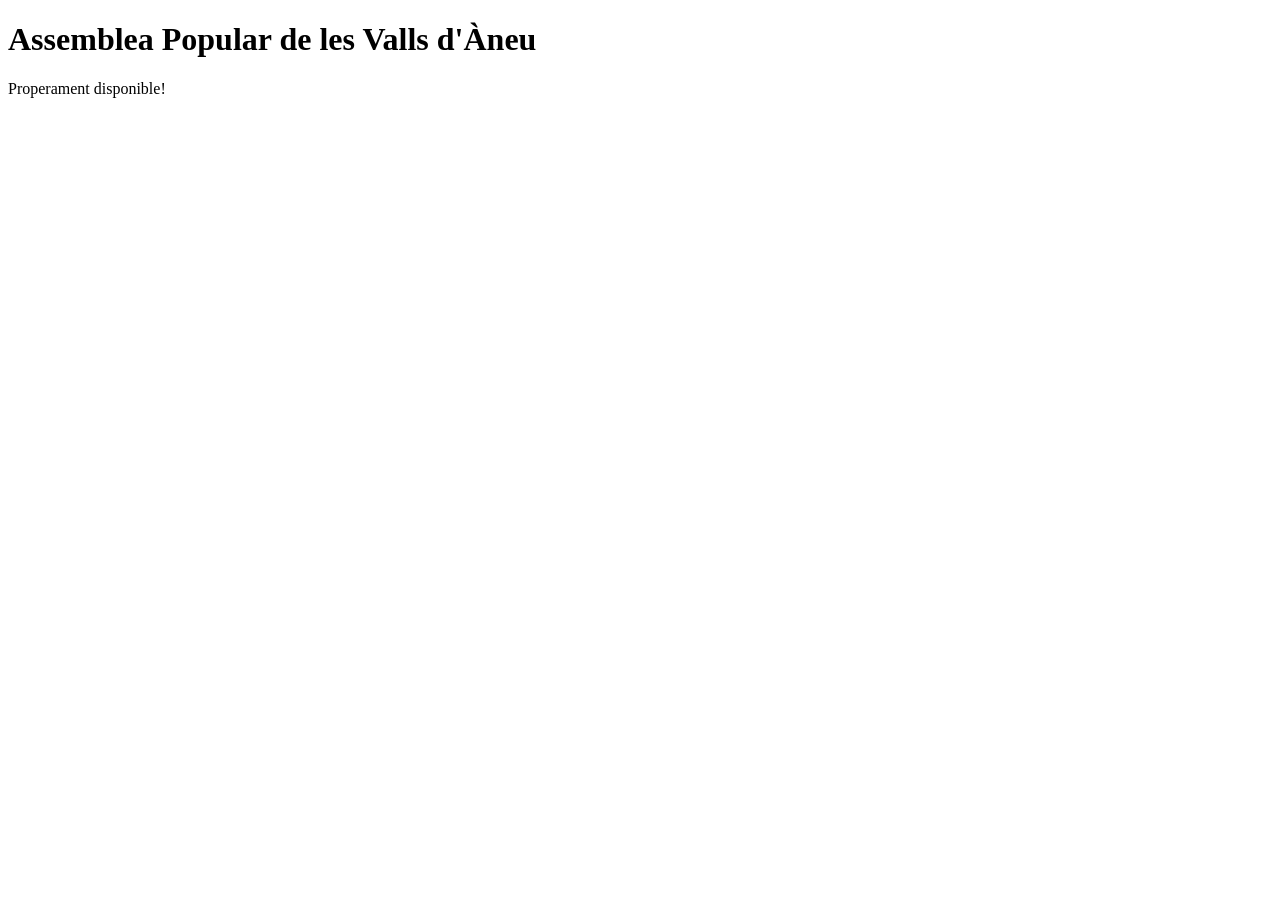
==== index.html @ 71f55cb8 "inicial" ====
<!DOCTYPE html>
<html lang="ca">
<head>
    <meta charset="UTF-8">
    <meta name="viewport" content="width=device-width, initial-scale=1.0">
    <link rel="stylesheet" href="styles.css">
    <title>Assemblea Popular de les Valls d'Àneu - En construcció</title>
</head>
<body>
    <div class="overlay">
        <div class="content">
            <h1>Assemblea Popular de les Valls d'Àneu</h1>
            <p>Properament disponible!</p>
        </div>
    </div>
</body>
</html>
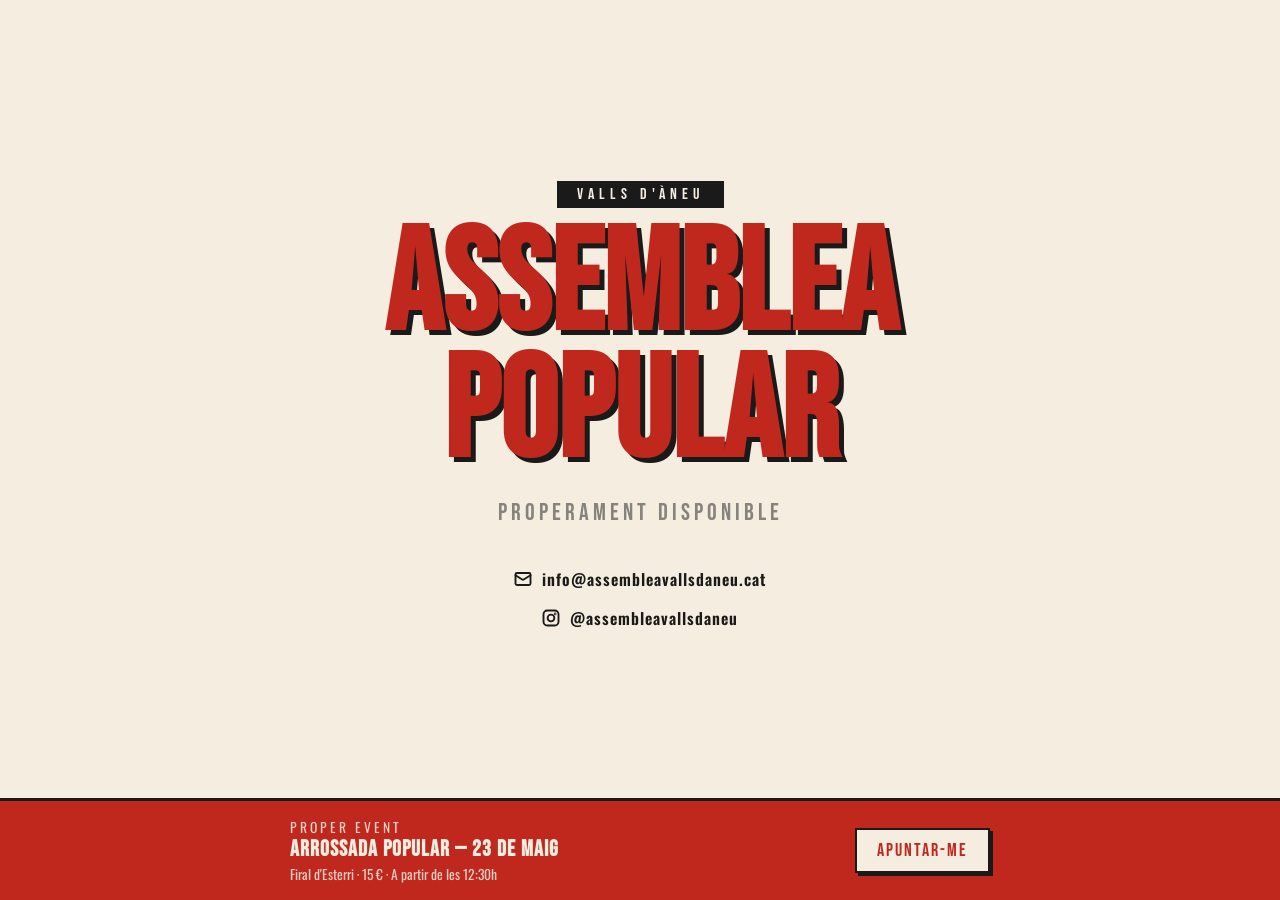
==== commit e94b958a: "Redesign landing page with contact info and event banner Bold poster-style layout with email and Ins" ====
--- a/index.html
+++ b/index.html
@@ -3,15 +3,43 @@
 <head>
     <meta charset="UTF-8">
     <meta name="viewport" content="width=device-width, initial-scale=1.0">
+    <title>Assemblea Popular de les Valls d'Àneu</title>
+    <link rel="preconnect" href="https://fonts.googleapis.com">
+    <link rel="preconnect" href="https://fonts.gstatic.com" crossorigin>
+    <link href="https://fonts.googleapis.com/css2?family=Bebas+Neue&family=Oswald:wght@400;600;700&display=swap" rel="stylesheet">
     <link rel="stylesheet" href="styles.css">
-    <title>Assemblea Popular de les Valls d'Àneu - En construcció</title>
 </head>
 <body>
-    <div class="overlay">
-        <div class="content">
-            <h1>Assemblea Popular de les Valls d'Àneu</h1>
-            <p>Properament disponible!</p>
+    <div class="page">
+
+        <main class="hero">
+            <div class="label-top">Valls d'Àneu</div>
+            <h1>Assemblea<br>Popular</h1>
+            <p class="tagline">Properament disponible</p>
+
+            <div class="contact">
+                <a href="mailto:info@assembleavallsdaneu.cat" class="contact-link">
+                    <svg xmlns="http://www.w3.org/2000/svg" viewBox="0 0 24 24" fill="none" stroke="currentColor" stroke-width="2.5" stroke-linecap="round" stroke-linejoin="round"><rect x="2" y="4" width="20" height="16" rx="2"/><path d="m22 7-8.97 5.7a1.94 1.94 0 0 1-2.06 0L2 7"/></svg>
+                    info@assembleavallsdaneu.cat
+                </a>
+                <a href="https://instagram.com/assembleavallsdaneu" target="_blank" rel="noopener" class="contact-link">
+                    <svg xmlns="http://www.w3.org/2000/svg" viewBox="0 0 24 24" fill="none" stroke="currentColor" stroke-width="2.5" stroke-linecap="round" stroke-linejoin="round"><rect x="2" y="2" width="20" height="20" rx="5"/><circle cx="12" cy="12" r="4.5"/><circle cx="17.5" cy="6.5" r="0.5" fill="currentColor"/></svg>
+                    @assembleavallsdaneu
+                </a>
+            </div>
+        </main>
+
+        <div class="event-banner">
+            <div class="event-banner-inner">
+                <div class="event-text">
+                    <span class="event-label">Proper event</span>
+                    <strong>Arrossada Popular &mdash; 23 de Maig</strong>
+                    <span>Firal d'Esterri · 15 € · A partir de les 12:30h</span>
+                </div>
+                <a href="/arrossada.html" class="event-cta">Apuntar-me</a>
+            </div>
         </div>
+
     </div>
 </body>
 </html>
--- a/styles.css
+++ b/styles.css
@@ -0,0 +1,152 @@
+*, *::before, *::after { box-sizing: border-box; margin: 0; padding: 0; }
+
+body {
+    background-color: #f5ede0;
+    color: #1a1a1a;
+    font-family: 'Oswald', sans-serif;
+    min-height: 100vh;
+}
+
+.page {
+    min-height: 100vh;
+    display: flex;
+    flex-direction: column;
+}
+
+/* ── Hero ── */
+.hero {
+    flex: 1;
+    display: flex;
+    flex-direction: column;
+    align-items: center;
+    justify-content: center;
+    text-align: center;
+    padding: 3rem 1.5rem 2rem;
+}
+
+.label-top {
+    display: inline-block;
+    font-family: 'Bebas Neue', sans-serif;
+    font-size: 1rem;
+    letter-spacing: 5px;
+    background: #1a1a1a;
+    color: #f5ede0;
+    padding: 4px 20px;
+    margin-bottom: 1rem;
+}
+
+h1 {
+    font-family: 'Bebas Neue', sans-serif;
+    font-size: clamp(4rem, 18vw, 9rem);
+    line-height: 0.88;
+    color: #c0281e;
+    text-shadow: 5px 5px 0 #1a1a1a;
+    margin-bottom: 1.25rem;
+}
+
+.tagline {
+    font-family: 'Bebas Neue', sans-serif;
+    font-size: clamp(1rem, 4vw, 1.5rem);
+    letter-spacing: 4px;
+    color: #1a1a1a;
+    opacity: 0.5;
+    margin-bottom: 2.5rem;
+}
+
+/* ── Contact links ── */
+.contact {
+    display: flex;
+    flex-direction: column;
+    gap: 0.75rem;
+    align-items: center;
+}
+
+.contact-link {
+    display: inline-flex;
+    align-items: center;
+    gap: 0.6rem;
+    font-size: 1rem;
+    font-weight: 600;
+    letter-spacing: 1px;
+    color: #1a1a1a;
+    text-decoration: none;
+    border-bottom: 2px solid transparent;
+    padding-bottom: 1px;
+    transition: color 0.15s, border-color 0.15s;
+}
+
+.contact-link:hover {
+    color: #c0281e;
+    border-color: #c0281e;
+}
+
+.contact-link svg {
+    width: 18px;
+    height: 18px;
+    flex-shrink: 0;
+}
+
+/* ── Event banner ── */
+.event-banner {
+    background: #c0281e;
+    border-top: 3px solid #1a1a1a;
+    padding: 1rem 1.5rem;
+}
+
+.event-banner-inner {
+    max-width: 700px;
+    margin: 0 auto;
+    display: flex;
+    align-items: center;
+    justify-content: space-between;
+    gap: 1rem;
+    flex-wrap: wrap;
+}
+
+.event-text {
+    display: flex;
+    flex-direction: column;
+    gap: 0.15rem;
+    color: #f5ede0;
+}
+
+.event-label {
+    font-size: 0.7rem;
+    font-weight: 700;
+    letter-spacing: 3px;
+    text-transform: uppercase;
+    opacity: 0.75;
+}
+
+.event-text strong {
+    font-family: 'Bebas Neue', sans-serif;
+    font-size: 1.4rem;
+    letter-spacing: 1px;
+    line-height: 1;
+}
+
+.event-text span {
+    font-size: 0.85rem;
+    font-weight: 400;
+    opacity: 0.85;
+}
+
+.event-cta {
+    display: inline-block;
+    padding: 0.6rem 1.25rem;
+    background: #f5ede0;
+    color: #c0281e;
+    border: 2px solid #1a1a1a;
+    box-shadow: 3px 3px 0 #1a1a1a;
+    font-family: 'Bebas Neue', sans-serif;
+    font-size: 1.1rem;
+    letter-spacing: 2px;
+    text-decoration: none;
+    white-space: nowrap;
+    transition: transform 0.1s, box-shadow 0.1s;
+}
+
+.event-cta:hover {
+    transform: translate(-2px, -2px);
+    box-shadow: 5px 5px 0 #1a1a1a;
+}
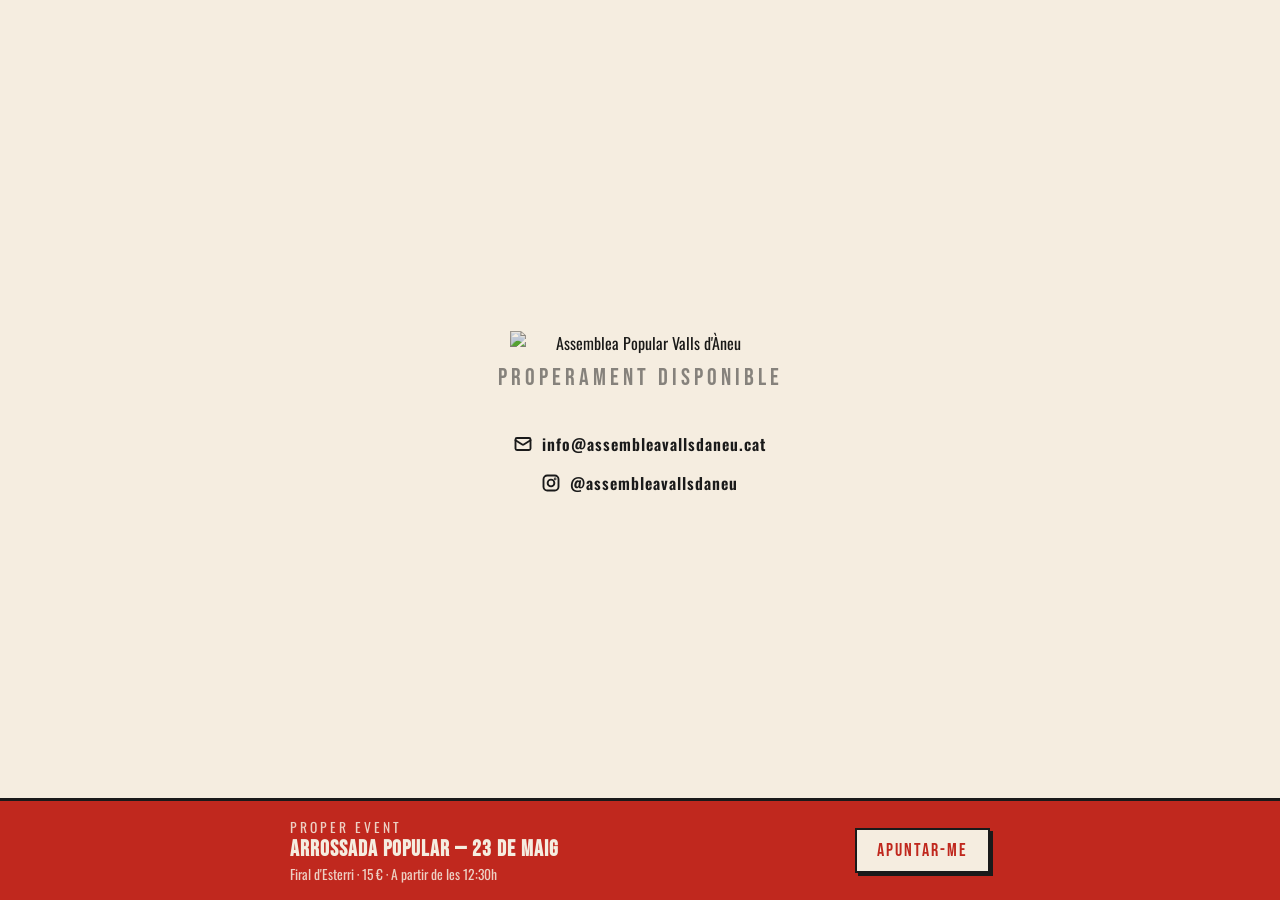
==== commit bc852e3a: "Adding logo instead of headings" ====
--- a/index.html
+++ b/index.html
@@ -13,8 +13,7 @@
     <div class="page">
 
         <main class="hero">
-            <div class="label-top">Valls d'Àneu</div>
-            <h1>Assemblea<br>Popular</h1>
+            <img src="logo.png" alt="Assemblea Popular Valls d'Àneu" class="logo">
             <p class="tagline">Properament disponible</p>
 
             <div class="contact">
--- a/styles.css
+++ b/styles.css
@@ -21,27 +21,14 @@
     align-items: center;
     justify-content: center;
     text-align: center;
-    padding: 3rem 1.5rem 2rem;
+    padding: 3rem 1.5rem 1rem;
 }
 
-.label-top {
-    display: inline-block;
-    font-family: 'Bebas Neue', sans-serif;
-    font-size: 1rem;
-    letter-spacing: 5px;
-    background: #1a1a1a;
-    color: #f5ede0;
-    padding: 4px 20px;
-    margin-bottom: 1rem;
-}
-
-h1 {
-    font-family: 'Bebas Neue', sans-serif;
-    font-size: clamp(4rem, 18vw, 9rem);
-    line-height: 0.88;
-    color: #c0281e;
-    text-shadow: 5px 5px 0 #1a1a1a;
-    margin-bottom: 1.25rem;
+.logo {
+    width: clamp(160px, 30vw, 260px);
+    height: auto;
+    mix-blend-mode: multiply;
+    margin-bottom: 0.5rem;
 }
 
 .tagline {
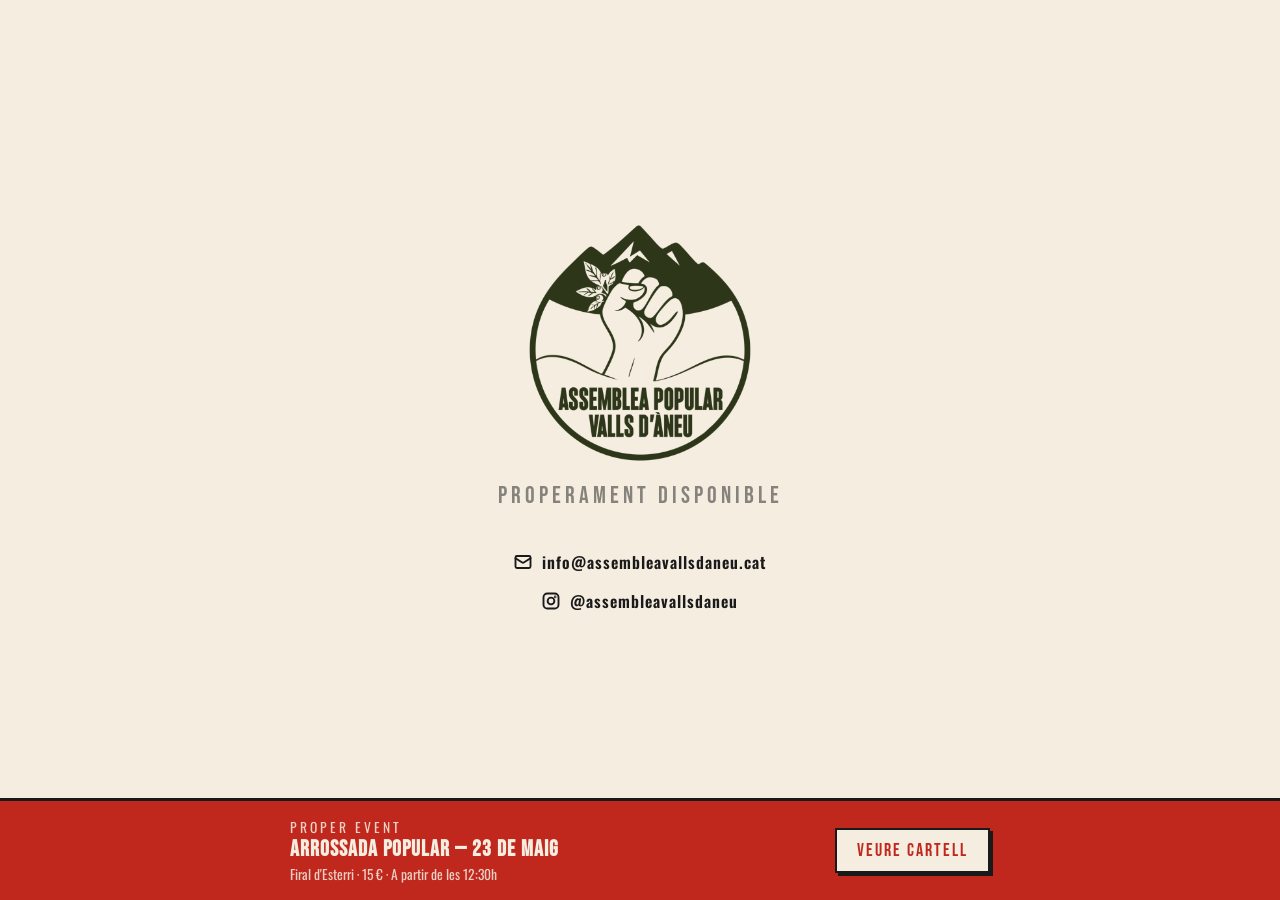
==== commit e109baaf: "Replace signup form with poster image" ====
--- a/index.html
+++ b/index.html
@@ -7,6 +7,11 @@
     <link rel="preconnect" href="https://fonts.googleapis.com">
     <link rel="preconnect" href="https://fonts.gstatic.com" crossorigin>
     <link href="https://fonts.googleapis.com/css2?family=Bebas+Neue&family=Oswald:wght@400;600;700&display=swap" rel="stylesheet">
+    <link rel="apple-touch-icon" sizes="180x180" href="/apple-touch-icon.png">
+    <link rel="icon" type="image/png" sizes="32x32" href="/favicon-32x32.png">
+    <link rel="icon" type="image/png" sizes="16x16" href="/favicon-16x16.png">
+    <link rel="manifest" href="/site.webmanifest">
+    <meta name="theme-color" content="#c0281e">
     <link rel="stylesheet" href="styles.css">
 </head>
 <body>
@@ -35,7 +40,7 @@
                     <strong>Arrossada Popular &mdash; 23 de Maig</strong>
                     <span>Firal d'Esterri · 15 € · A partir de les 12:30h</span>
                 </div>
-                <a href="/arrossada.html" class="event-cta">Apuntar-me</a>
+                <a href="/arrossada.html" class="event-cta">Veure cartell</a>
             </div>
         </div>
 
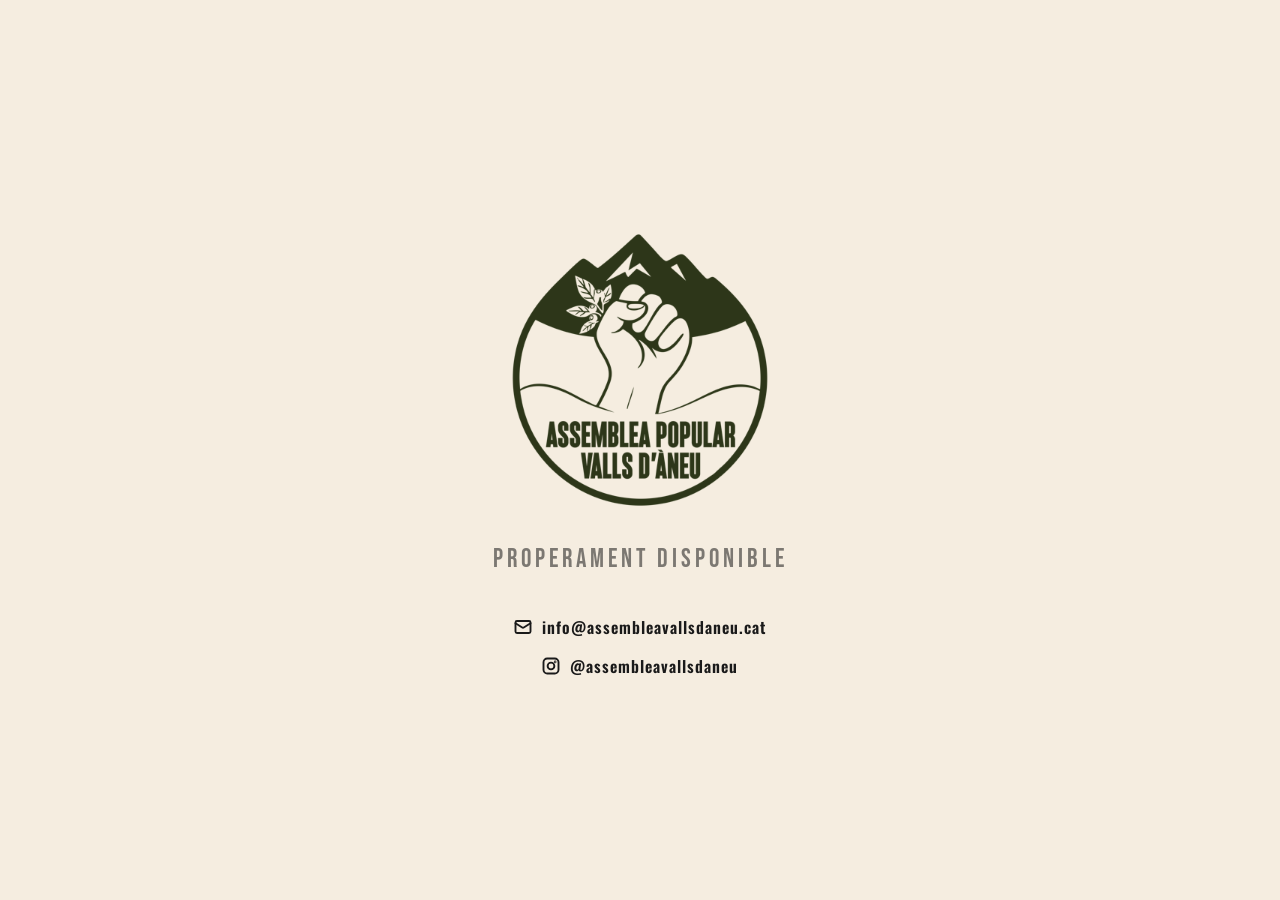
==== commit 534c3e07: "restore simple landing without event link" ====
--- a/index.html
+++ b/index.html
@@ -4,19 +4,18 @@
     <meta charset="UTF-8">
     <meta name="viewport" content="width=device-width, initial-scale=1.0">
     <title>Assemblea Popular de les Valls d'Àneu</title>
-    <link rel="preconnect" href="https://fonts.googleapis.com">
-    <link rel="preconnect" href="https://fonts.gstatic.com" crossorigin>
-    <link href="https://fonts.googleapis.com/css2?family=Bebas+Neue&family=Oswald:wght@400;600;700&display=swap" rel="stylesheet">
     <link rel="apple-touch-icon" sizes="180x180" href="/apple-touch-icon.png">
     <link rel="icon" type="image/png" sizes="32x32" href="/favicon-32x32.png">
     <link rel="icon" type="image/png" sizes="16x16" href="/favicon-16x16.png">
     <link rel="manifest" href="/site.webmanifest">
     <meta name="theme-color" content="#c0281e">
+    <link rel="preconnect" href="https://fonts.googleapis.com">
+    <link rel="preconnect" href="https://fonts.gstatic.com" crossorigin>
+    <link href="https://fonts.googleapis.com/css2?family=Bebas+Neue&family=Oswald:wght@400;600;700&display=swap" rel="stylesheet">
     <link rel="stylesheet" href="styles.css">
 </head>
 <body>
     <div class="page">
-
         <main class="hero">
             <img src="logo.png" alt="Assemblea Popular Valls d'Àneu" class="logo">
             <p class="tagline">Properament disponible</p>
@@ -32,18 +31,6 @@
                 </a>
             </div>
         </main>
-
-        <div class="event-banner">
-            <div class="event-banner-inner">
-                <div class="event-text">
-                    <span class="event-label">Proper event</span>
-                    <strong>Arrossada Popular &mdash; 23 de Maig</strong>
-                    <span>Firal d'Esterri · 15 € · A partir de les 12:30h</span>
-                </div>
-                <a href="/arrossada.html" class="event-cta">Veure cartell</a>
-            </div>
-        </div>
-
     </div>
 </body>
 </html>
--- a/styles.css
+++ b/styles.css
@@ -13,7 +13,6 @@
     flex-direction: column;
 }
 
-/* ── Hero ── */
 .hero {
     flex: 1;
     display: flex;
@@ -21,26 +20,25 @@
     align-items: center;
     justify-content: center;
     text-align: center;
-    padding: 3rem 1.5rem 1rem;
+    padding: 3rem 1.5rem;
 }
 
 .logo {
-    width: clamp(160px, 30vw, 260px);
+    width: clamp(180px, 32vw, 300px);
     height: auto;
     mix-blend-mode: multiply;
-    margin-bottom: 0.5rem;
+    margin-bottom: 1.5rem;
 }
 
 .tagline {
     font-family: 'Bebas Neue', sans-serif;
-    font-size: clamp(1rem, 4vw, 1.5rem);
+    font-size: clamp(1.1rem, 4vw, 1.6rem);
     letter-spacing: 4px;
     color: #1a1a1a;
-    opacity: 0.5;
+    opacity: 0.55;
     margin-bottom: 2.5rem;
 }
 
-/* ── Contact links ── */
 .contact {
     display: flex;
     flex-direction: column;
@@ -72,68 +70,3 @@
     height: 18px;
     flex-shrink: 0;
 }
-
-/* ── Event banner ── */
-.event-banner {
-    background: #c0281e;
-    border-top: 3px solid #1a1a1a;
-    padding: 1rem 1.5rem;
-}
-
-.event-banner-inner {
-    max-width: 700px;
-    margin: 0 auto;
-    display: flex;
-    align-items: center;
-    justify-content: space-between;
-    gap: 1rem;
-    flex-wrap: wrap;
-}
-
-.event-text {
-    display: flex;
-    flex-direction: column;
-    gap: 0.15rem;
-    color: #f5ede0;
-}
-
-.event-label {
-    font-size: 0.7rem;
-    font-weight: 700;
-    letter-spacing: 3px;
-    text-transform: uppercase;
-    opacity: 0.75;
-}
-
-.event-text strong {
-    font-family: 'Bebas Neue', sans-serif;
-    font-size: 1.4rem;
-    letter-spacing: 1px;
-    line-height: 1;
-}
-
-.event-text span {
-    font-size: 0.85rem;
-    font-weight: 400;
-    opacity: 0.85;
-}
-
-.event-cta {
-    display: inline-block;
-    padding: 0.6rem 1.25rem;
-    background: #f5ede0;
-    color: #c0281e;
-    border: 2px solid #1a1a1a;
-    box-shadow: 3px 3px 0 #1a1a1a;
-    font-family: 'Bebas Neue', sans-serif;
-    font-size: 1.1rem;
-    letter-spacing: 2px;
-    text-decoration: none;
-    white-space: nowrap;
-    transition: transform 0.1s, box-shadow 0.1s;
-}
-
-.event-cta:hover {
-    transform: translate(-2px, -2px);
-    box-shadow: 5px 5px 0 #1a1a1a;
-}
